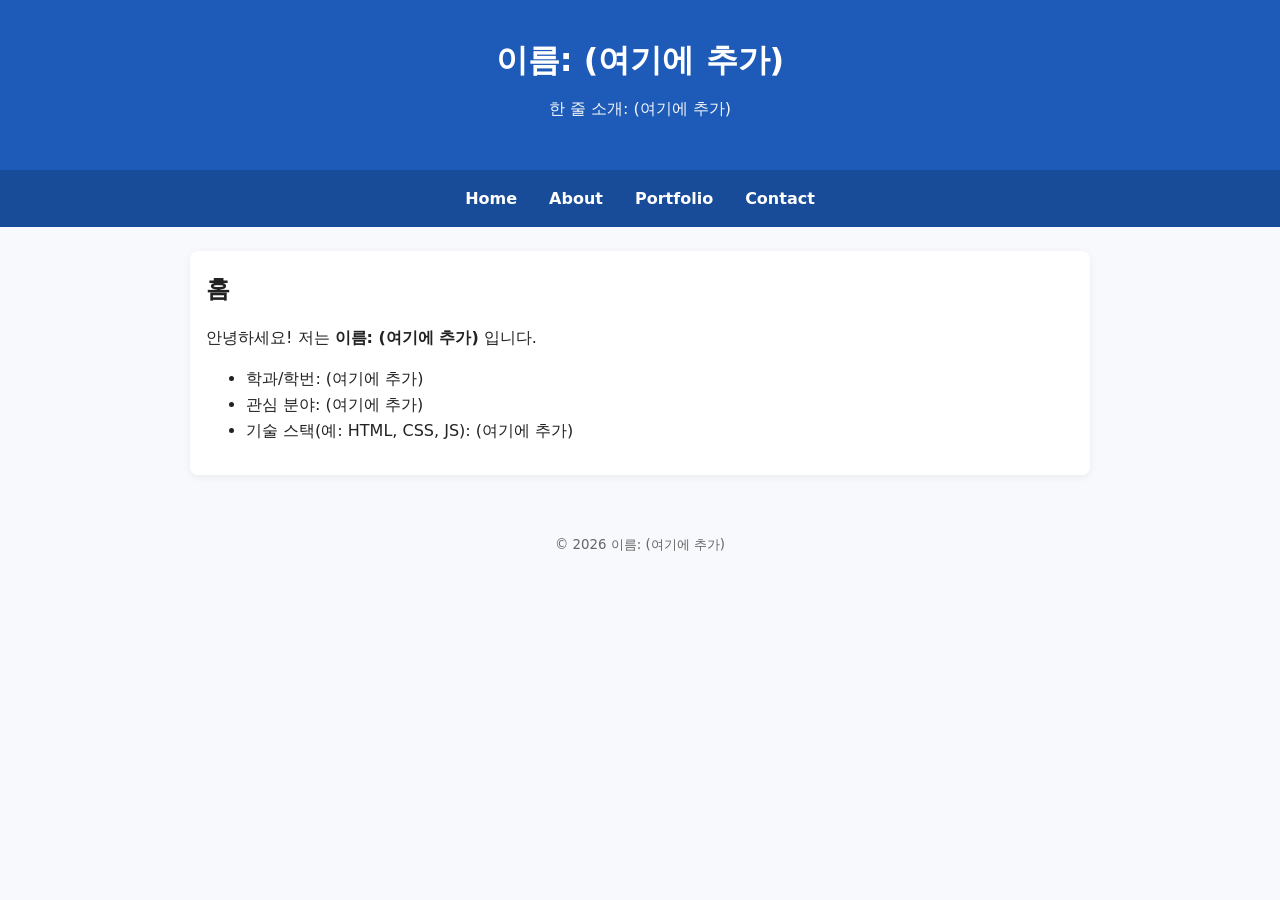
==== index.html @ 3ccd811b "Add files via upload" ====
<!DOCTYPE html>
<html lang="ko">
<head>
  <meta charset="UTF-8" />
  <meta name="viewport" content="width=device-width, initial-scale=1.0"/>
  <title>인터넷활용 실습 템플릿</title>
  <link rel="stylesheet" href="style.css">
</head>
<body>
<header>
  <h1>이름: (여기에 추가)</h1>
  <p class="subtitle">한 줄 소개: (여기에 추가)</p>
</header>
<nav>
  <a href="index.html">Home</a>
  <a href="about.html">About</a>
  <a href="portfolio.html">Portfolio</a>
  <a href="contact.html">Contact</a>
</nav>
<main class="container">
<section>
  <h2>홈</h2>
  <p>안녕하세요! 저는 <strong>이름: (여기에 추가)</strong> 입니다.</p>
  <ul>
    <li>학과/학번: (여기에 추가)</li>
    <li>관심 분야: (여기에 추가)</li>
    <li>기술 스택(예: HTML, CSS, JS): (여기에 추가)</li>
  </ul>
</section>
</main>
<footer>
  <small>&copy; <span id="year"></span> 이름: (여기에 추가)</small>
</footer>
<script src="script.js"></script>
</body>
</html>
---- style.css ----
/* =============================================================
   색상 테마는 "여기"에서 바꿉니다. (파랑 계열 기본)
   원하는 색상 코드로 아래 4가지만 바꿔보세요.
   ------------------------------------------------------------- */
:root {
  --primary: #1e5bb8;      /* 메인 포인트 색상 */
  --primary-dark: #194c98; /* 호버/진한 포인트 */
  --bg: #f7f9fc;           /* 전체 배경 색 */
  --text: #222222;         /* 본문 글자 색 */
}
/* ============================================================= */

* { box-sizing: border-box; }
body {
  margin: 0;
  font-family: system-ui, -apple-system, "Segoe UI", Roboto, "Noto Sans KR", Arial, sans-serif;
  background: var(--bg);
  color: var(--text);
  line-height: 1.6;
}

header {
  padding: 2rem 1rem;
  text-align: center;
  background: var(--primary);
  color: #ffffff;
}
header .subtitle { margin-top: .25rem; opacity: .95; }

nav {
  background: var(--primary-dark);
  display: flex;
  gap: 1rem;
  padding: .75rem 1rem;
  justify-content: center;
  flex-wrap: wrap;
}
nav a {
  color: #ffffff;
  text-decoration: none;
  font-weight: 600;
  padding: .25rem .5rem;
}
nav a:hover { text-decoration: underline; }

.container {
  max-width: 900px;
  margin: 1.5rem auto;
  padding: 1rem;
  background: #ffffff;
  border-radius: 8px;
  box-shadow: 0 2px 8px rgba(0,0,0,.06);
}

section { margin-bottom: 1rem; }
h1, h2, h3 { margin: .2rem 0 .6rem; }

.contact-form {
  display: grid;
  grid-template-columns: 1fr;
  gap: .5rem;
  margin-top: 1rem;
}
input, textarea {
  width: 100%;
  padding: .6rem;
  border: 1px solid #ddd;
  border-radius: 6px;
  font: inherit;
}
button {
  padding: .6rem .8rem;
  border: none;
  border-radius: 6px;
  background: var(--primary);
  color: #fff;
  cursor: pointer;
  font-weight: 600;
}
button:hover { background: var(--primary-dark); }

footer {
  text-align: center;
  padding: 2rem 1rem;
  color: #666;
}

@media (max-width: 600px) {
  header h1 { font-size: 1.25rem; }
  .container { margin: 1rem; padding: .75rem; }
}
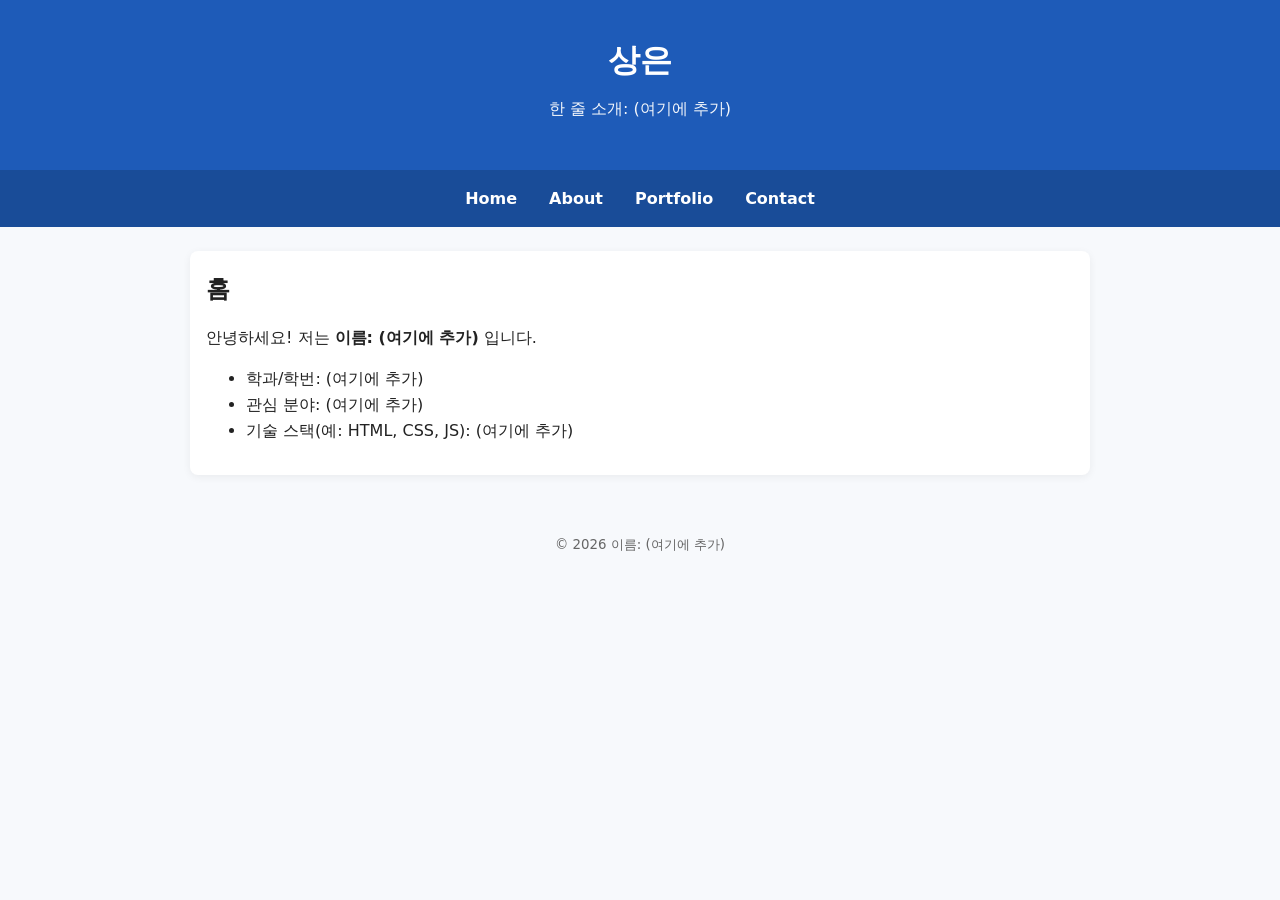
==== commit 53dc72cd: "Update index.html" ====
--- a/index.html
+++ b/index.html
@@ -8,7 +8,7 @@
 </head>
 <body>
 <header>
-  <h1>이름: (여기에 추가)</h1>
+  <h1>상은</h1>
   <p class="subtitle">한 줄 소개: (여기에 추가)</p>
 </header>
 <nav>
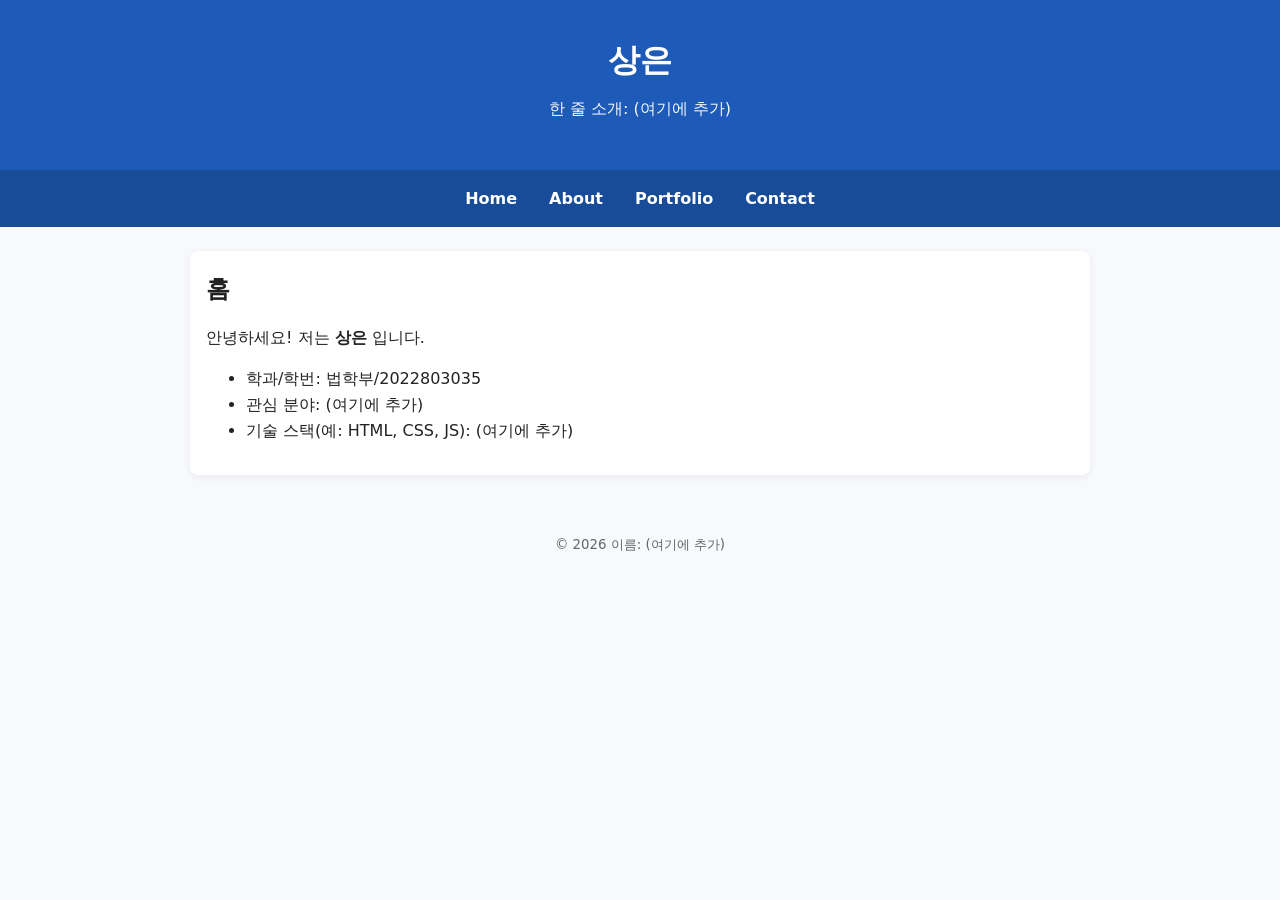
==== commit ab292de7: "Update index.html" ====
--- a/index.html
+++ b/index.html
@@ -20,9 +20,9 @@
 <main class="container">
 <section>
   <h2>홈</h2>
-  <p>안녕하세요! 저는 <strong>이름: (여기에 추가)</strong> 입니다.</p>
+  <p>안녕하세요! 저는 <strong>상은</strong> 입니다.</p>
   <ul>
-    <li>학과/학번: (여기에 추가)</li>
+    <li>학과/학번: 법학부/2022803035</li>
     <li>관심 분야: (여기에 추가)</li>
     <li>기술 스택(예: HTML, CSS, JS): (여기에 추가)</li>
   </ul>
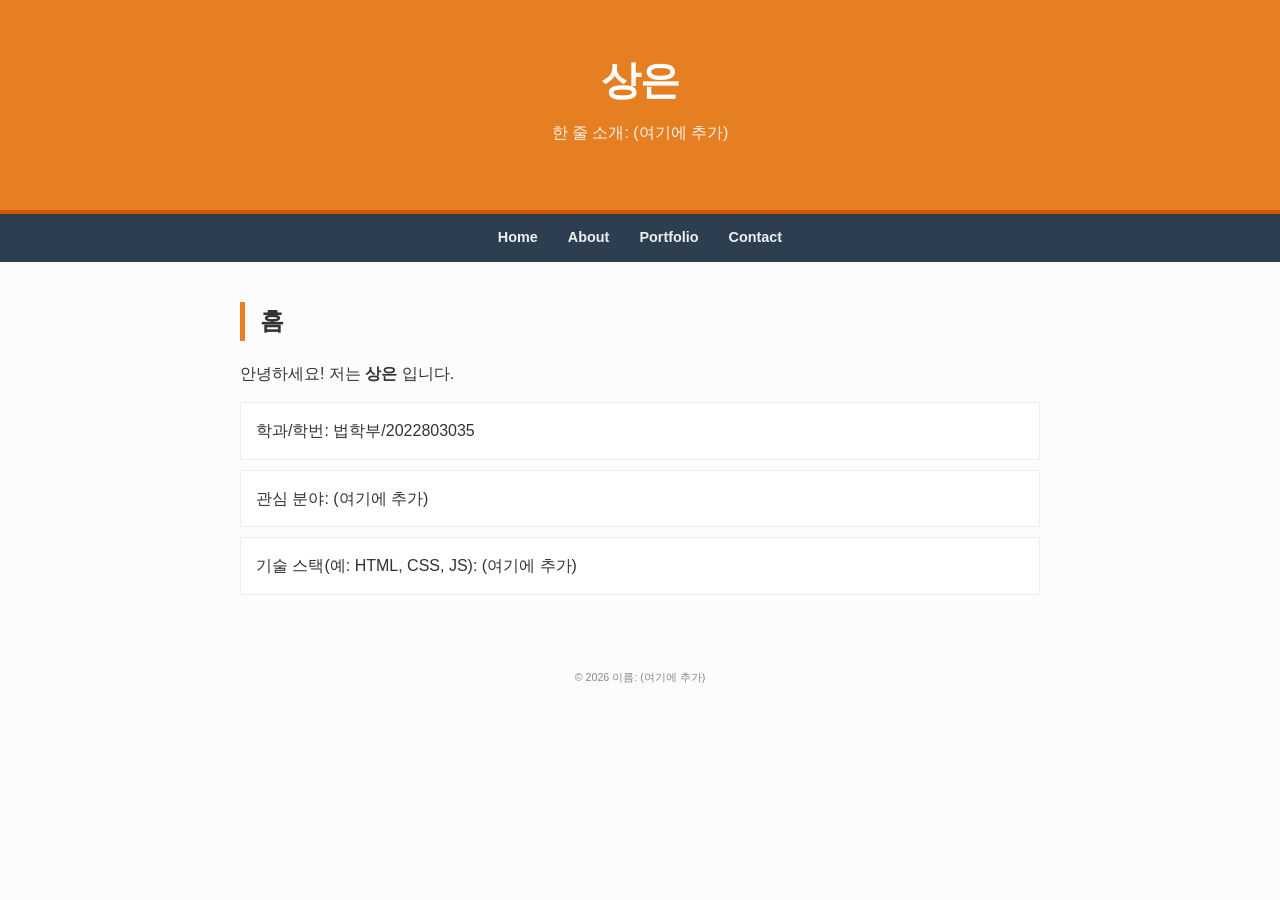
==== commit ba7a178e: "Update index.html" ====
--- a/index.html
+++ b/index.html
@@ -4,7 +4,7 @@
   <meta charset="UTF-8" />
   <meta name="viewport" content="width=device-width, initial-scale=1.0"/>
   <title>인터넷활용 실습 템플릿</title>
-  <link rel="stylesheet" href="style.css">
+  <link rel="stylesheet" href="t.css">
 </head>
 <body>
 <header>
--- a/t.css
+++ b/t.css
@@ -0,0 +1,86 @@
+/* 기본 설정 */
+body {
+  margin: 0;
+  padding: 0;
+  font-family: 'Noto Sans KR', sans-serif; /* 단정하고 날카로운 서체 */
+  line-height: 1.6;
+  color: #333;
+  background-color: #fcfcfc;
+}
+
+/* 헤더: 눈이 편안한 오렌지 톤 */
+header {
+  background-color: #E67E22; /* 채도를 살짝 낮춘 주황색 */
+  color: white;
+  padding: 3rem 1rem;
+  text-align: center;
+  border-bottom: 4px solid #D35400; /* 더 짙은 색으로 날카로운 구분선 */
+}
+
+header h1 {
+  margin: 0;
+  font-size: 2.5rem;
+  letter-spacing: -1px; /* 글자 간격을 좁혀 더 날카로운 인상 */
+  font-weight: 700;
+}
+
+.subtitle {
+  margin-top: 0.5rem;
+  font-weight: 400;
+  opacity: 0.9;
+}
+
+/* 네비게이션 */
+nav {
+  background: #2c3e50;
+  display: flex;
+  justify-content: center;
+  padding: 0.8rem;
+}
+
+nav a {
+  color: #ecf0f1;
+  text-decoration: none;
+  margin: 0 15px;
+  font-size: 0.9rem;
+  font-weight: 700;
+  transition: color 0.3s;
+}
+
+nav a:hover {
+  color: #E67E22;
+}
+
+/* 컨테이너 및 섹션 */
+.container {
+  max-width: 800px;
+  margin: 40px auto;
+  padding: 0 20px;
+}
+
+h2 {
+  border-left: 5px solid #E67E22; /* 포인트 컬러로 단정한 직선 강조 */
+  padding-left: 15px;
+  margin-bottom: 20px;
+  font-size: 1.5rem;
+}
+
+ul {
+  list-style: none;
+  padding: 0;
+}
+
+li {
+  background: #fff;
+  margin-bottom: 10px;
+  padding: 15px;
+  border: 1px solid #eee; /* 깔끔한 박스 라인 */
+}
+
+/* 푸터 */
+footer {
+  text-align: center;
+  padding: 2rem;
+  font-size: 0.8rem;
+  color: #888;
+}
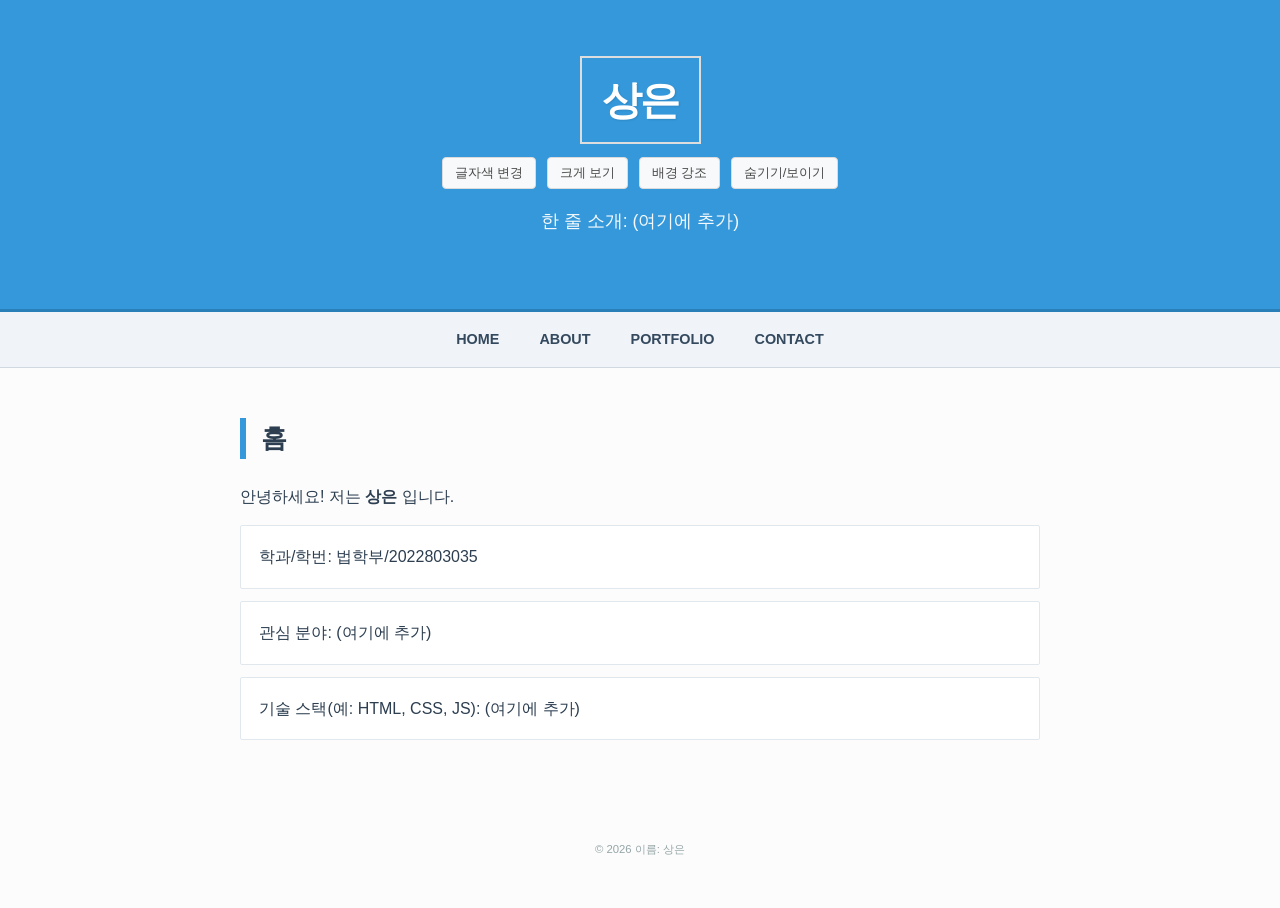
==== commit 98b04901: "Update index.html" ====
--- a/index.html
+++ b/index.html
@@ -5,18 +5,91 @@
   <meta name="viewport" content="width=device-width, initial-scale=1.0"/>
   <title>인터넷활용 실습 템플릿</title>
   <link rel="stylesheet" href="t.css">
+  
+ <style>
+    #target {
+      display: inline-block;
+      padding: 10px 20px;
+      border: 2px solid #ddd;
+      border-radius: 8px
+      margin: 10px 0;
+      transition: all 0.3s ease;
+    }
+    
+    .btn-container {
+      margin-top: 10px;
+      margin-bottom: 15px;
+    }
+    
+    button {
+      padding: 6px 12px;
+      font-size: 13px;
+      margin: 3px;
+      cursor: pointer;
+      background-color: #f8f9fa;
+      border: 1px solid #dbdbdb;
+      border-radius: 4px;
+      color: #4a4a4a;
+      transition: all 0.2s;
+    }
+    
+    button:hover {
+      background-color: #b5c0d0;
+      border-color: #a5b0c0;
+      color: #333;
+    }
+  </style>
+
+  <script>
+    function changeColor() {
+        var obj = document.getElementById("target");
+        obj.style.color = "#1e3a8a"; 
+    }
+
+    function changeSize() {
+        var obj = document.getElementById("target");
+        obj.style.fontSize = "24px";
+    }
+
+    function changeBackground() {
+        var obj = document.getElementById("target");
+        obj.style.backgroundColor = "#e0e7ff"; 
+    }
+
+    function toggleVisibility() {
+        var obj = document.getElementById("target");
+        if (obj.style.visibility === "hidden") {
+            obj.style.visibility = "visible";
+        } else {
+            obj.style.visibility = "hidden";
+        }
+    }
+  </script>
 </head>
 <body>
+
 <header>
-  <h1>상은</h1>
+  <!-- 이름을 타겟(id="target")으로 지정하여 기능이 동작하도록 수정했습니다 -->
+  <h1 id="target">상은</h1>
+  
+  <!-- 이름 바로 아래에 제어 버튼 배치 -->
+  <div class="btn-container">
+    <button onclick="changeColor()">글자색 변경</button>
+    <button onclick="changeSize()">크게 보기</button>
+    <button onclick="changeBackground()">배경 강조</button>
+    <button onclick="toggleVisibility()">숨기기/보이기</button>
+  </div>
+  
   <p class="subtitle">한 줄 소개: (여기에 추가)</p>
 </header>
+
 <nav>
   <a href="index.html">Home</a>
   <a href="about.html">About</a>
   <a href="portfolio.html">Portfolio</a>
   <a href="contact.html">Contact</a>
 </nav>
+
 <main class="container">
 <section>
   <h2>홈</h2>
@@ -28,9 +101,11 @@
   </ul>
 </section>
 </main>
+
 <footer>
-  <small>&copy; <span id="year"></span> 이름: (여기에 추가)</small>
+  <small>&copy; <span id="year"></span> 이름: 상은</small>
 </footer>
+
 <script src="script.js"></script>
 </body>
 </html>
--- a/t.css
+++ b/t.css
@@ -2,67 +2,73 @@
 body {
   margin: 0;
   padding: 0;
-  font-family: 'Noto Sans KR', sans-serif; /* 단정하고 날카로운 서체 */
+  font-family: 'Noto Sans KR', sans-serif;
   line-height: 1.6;
-  color: #333;
+  color: #2C3E50; /* 짙은 네이비 그레이로 가독성 향상 */
   background-color: #fcfcfc;
 }
 
-/* 헤더: 눈이 편안한 오렌지 톤 */
+/* 헤더: 차분하고 맑은 하늘색 */
 header {
-  background-color: #E67E22; /* 채도를 살짝 낮춘 주황색 */
+  background-color: #3498DB; /* 신뢰감을 주는 Sky Blue */
   color: white;
-  padding: 3rem 1rem;
+  padding: 3.5rem 1rem;
   text-align: center;
-  border-bottom: 4px solid #D35400; /* 더 짙은 색으로 날카로운 구분선 */
+  border-bottom: 3px solid #2980B9; /* 하단에 짙은 라인을 주어 경계 명확화 */
 }
 
 header h1 {
   margin: 0;
   font-size: 2.5rem;
-  letter-spacing: -1px; /* 글자 간격을 좁혀 더 날카로운 인상 */
+  letter-spacing: -1.5px; /* 더 날카로운 느낌을 위해 자간 조정 */
   font-weight: 700;
+  text-shadow: 1px 1px 2px rgba(0,0,0,0.1);
 }
 
 .subtitle {
-  margin-top: 0.5rem;
+  margin-top: 0.8rem;
   font-weight: 400;
-  opacity: 0.9;
+  font-size: 1.1rem;
+  opacity: 0.95;
 }
 
-/* 네비게이션 */
+/* 메뉴바: 살짝 푸른끼가 도는 흰색 */
 nav {
-  background: #2c3e50;
+  background: #F0F4F8; /* Alice Blue 계열의 차가운 흰색 */
   display: flex;
   justify-content: center;
-  padding: 0.8rem;
+  padding: 1rem;
+  border-bottom: 1px solid #D1D9E0; /* 얇고 날카로운 구분선 */
 }
 
 nav a {
-  color: #ecf0f1;
+  color: #34495E; /* 어두운 청회색 */
   text-decoration: none;
-  margin: 0 15px;
+  margin: 0 20px;
   font-size: 0.9rem;
   font-weight: 700;
-  transition: color 0.3s;
+  text-transform: uppercase;
+  transition: all 0.2s ease;
 }
 
 nav a:hover {
-  color: #E67E22;
+  color: #3498DB; /* 호버 시 헤더 색상과 통일 */
+  transform: translateY(-1px);
 }
 
-/* 컨테이너 및 섹션 */
+/* 메인 컨텐츠 */
 .container {
   max-width: 800px;
-  margin: 40px auto;
-  padding: 0 20px;
+  margin: 50px auto;
+  padding: 0 25px;
 }
 
 h2 {
-  border-left: 5px solid #E67E22; /* 포인트 컬러로 단정한 직선 강조 */
+  border-left: 6px solid #3498DB; /* 주황색 대신 하늘색 포인트 */
   padding-left: 15px;
-  margin-bottom: 20px;
-  font-size: 1.5rem;
+  margin-bottom: 25px;
+  font-size: 1.6rem;
+  color: #2C3E50;
 }
 
 ul {
@@ -72,15 +78,98 @@
 
 li {
   background: #fff;
-  margin-bottom: 10px;
-  padding: 15px;
-  border: 1px solid #eee; /* 깔끔한 박스 라인 */
+  margin-bottom: 12px;
+  padding: 18px;
+  border: 1px solid #E1E8ED; /* 연한 블루그레이 테두리 */
+  border-radius: 2px; /* 아주 약간만 깎아서 단정한 느낌 유지 */
 }
 
 /* 푸터 */
 footer {
   text-align: center;
-  padding: 2rem;
-  font-size: 0.8rem;
-  color: #888;
+  padding: 3rem 1rem;
+  font-size: 0.85rem;
+  color: #95A5A6;
 }
+
+nav a {
+  display: inline-block; /* 크기 변화를 자연스럽게 만들기 위해 필요 */
+  transition: transform 0.2s ease; /* 애니메이션 속도 제어 */
+}
+
+/* 기존 공통 스타일 유지... (header, nav 등) */
+
+/* Contact 전용 스타일 */
+.contact-info {
+  list-style: none;
+  padding: 0;
+  margin-bottom: 30px;
+}
+
+.contact-form {
+  background-color: #ffffff;
+  padding: 30px;
+  border-radius: 20px; /* 전체 폼을 둥글게 */
+  border: 1px solid #D1D9E0;
+  box-shadow: 0 4px 15px rgba(0,0,0,0.05);
+}
+
+.form-group {
+  display: flex;
+  flex-direction: column; /* 위아래 배치 */
+  margin-bottom: 20px;
+}
+
+.form-group label {
+  font-weight: 700;
+  margin-bottom: 8px;
+  color: #34495E;
+  font-size: 0.9rem;
+}
+
+/* 입력창 공통 스타일 */
+input[type="text"], .letter-style {
+  width: 100%;
+  padding: 15px;
+  border: 2px solid #F0F4F8; /* 메뉴바와 비슷한 연한 푸른색 */
+  background-color: #F0F4F8; /* 배경색도 메뉴바와 통일 */
+  border-radius: 12px; /* 입력창도 둥글게 */
+  font-family: 'Noto Sans KR', sans-serif;
+  box-sizing: border-box;
+  outline: none;
+  transition: border 0.3s;
+}
+
+input[type="text"]:focus, .letter-style:focus {
+  border: 2px solid #3498DB; /* 포커스 시 하늘색 포인트 */
+}
+
+/* 편지지 모양 메시지 창 */
+.letter-style {
+  line-height: 2; /* 줄 간격을 넓게 */
+  background-image: linear-gradient(#D1D9E0 1px, transparent 1px); /* 가로선 효과 */
+  background-size: 100% 2em; /* 줄 간격에 맞춰 선 배치 */
+  resize: none; /* 크기 조절 비활성화로 모양 유지 */
+}
+
+/* 전송 버튼 */
+button[type="submit"] {
+  width: 100%;
+  padding: 15px;
+  background-color: #3498DB;
+  color: white;
+  border: none;
+  border-radius: 12px;
+  font-weight: 700;
+  cursor: pointer;
+  transition: background 0.3s;
+}
+
+button[type="submit"]:hover {
+  background-color: #2980B9;
+}
+
+nav a:hover {
+  transform: scale(1.15); /* 마우스 올렸을 때 1.15배 커짐 */
+  color: #3498DB; /* 글자색도 함께 변하면 더 명확합니다 */
+}
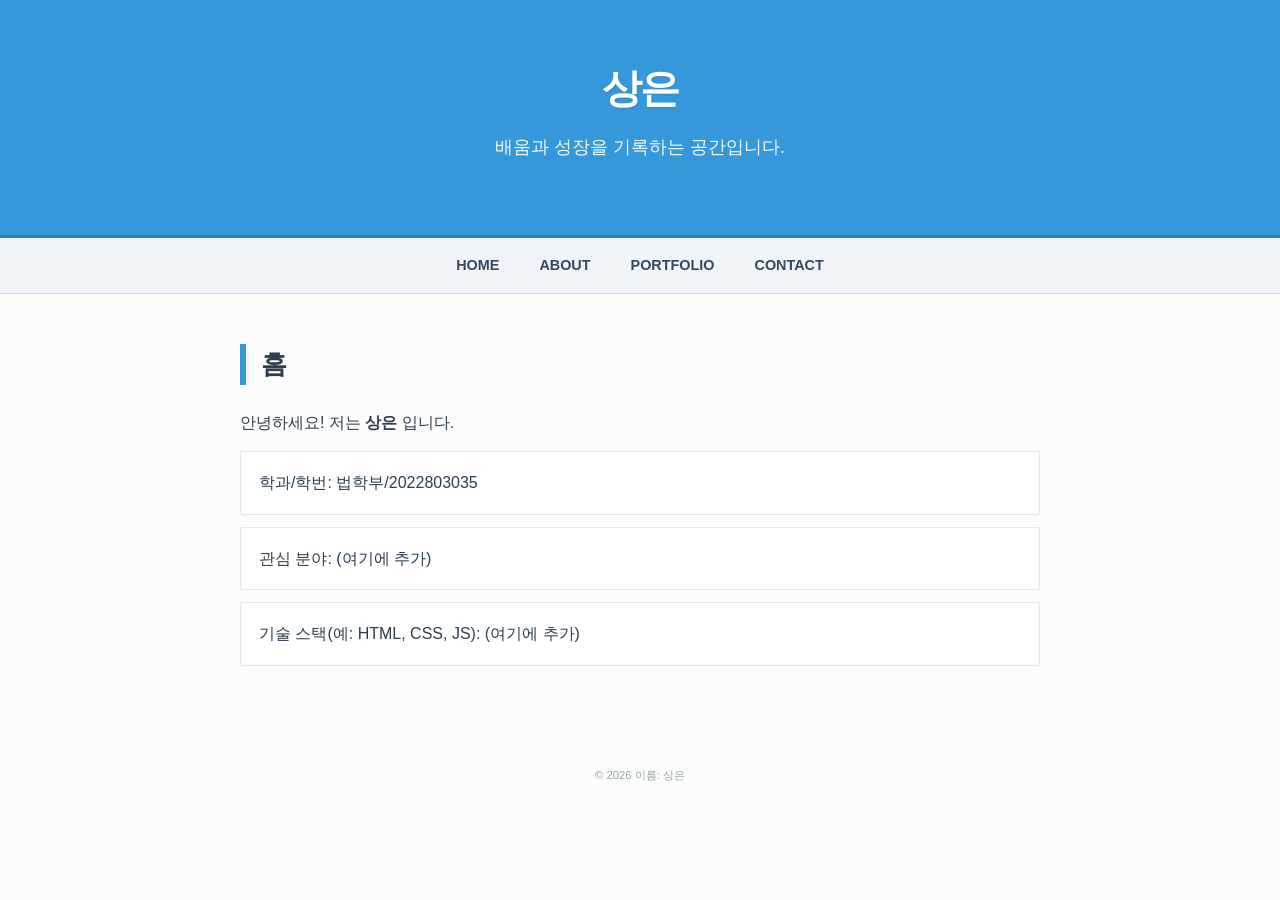
==== commit 7ccd7fc7: "Update index.html" ====
--- a/index.html
+++ b/index.html
@@ -1,111 +1,44 @@
 <!DOCTYPE html>
 <html lang="ko">
+
 <head>
   <meta charset="UTF-8" />
-  <meta name="viewport" content="width=device-width, initial-scale=1.0"/>
+  <meta name="viewport" content="width=device-width, initial-scale=1.0" />
   <title>인터넷활용 실습 템플릿</title>
   <link rel="stylesheet" href="t.css">
-  
- <style>
-    #target {
-      display: inline-block;
-      padding: 10px 20px;
-      border: 2px solid #ddd;
-      border-radius: 8px
-      margin: 10px 0;
-      transition: all 0.3s ease;
-    }
-    
-    .btn-container {
-      margin-top: 10px;
-      margin-bottom: 15px;
-    }
-    
-    button {
-      padding: 6px 12px;
-      font-size: 13px;
-      margin: 3px;
-      cursor: pointer;
-      background-color: #f8f9fa;
-      border: 1px solid #dbdbdb;
-      border-radius: 4px;
-      color: #4a4a4a;
-      transition: all 0.2s;
-    }
-    
-    button:hover {
-      background-color: #b5c0d0;
-      border-color: #a5b0c0;
-      color: #333;
-    }
-  </style>
+</head>
 
-  <script>
-    function changeColor() {
-        var obj = document.getElementById("target");
-        obj.style.color = "#1e3a8a"; 
-    }
-
-    function changeSize() {
-        var obj = document.getElementById("target");
-        obj.style.fontSize = "24px";
-    }
-
-    function changeBackground() {
-        var obj = document.getElementById("target");
-        obj.style.backgroundColor = "#e0e7ff"; 
-    }
-
-    function toggleVisibility() {
-        var obj = document.getElementById("target");
-        if (obj.style.visibility === "hidden") {
-            obj.style.visibility = "visible";
-        } else {
-            obj.style.visibility = "hidden";
-        }
-    }
-  </script>
-</head>
 <body>
 
-<header>
-  <!-- 이름을 타겟(id="target")으로 지정하여 기능이 동작하도록 수정했습니다 -->
-  <h1 id="target">상은</h1>
-  
-  <!-- 이름 바로 아래에 제어 버튼 배치 -->
-  <div class="btn-container">
-    <button onclick="changeColor()">글자색 변경</button>
-    <button onclick="changeSize()">크게 보기</button>
-    <button onclick="changeBackground()">배경 강조</button>
-    <button onclick="toggleVisibility()">숨기기/보이기</button>
-  </div>
-  
-  <p class="subtitle">한 줄 소개: (여기에 추가)</p>
-</header>
+  <header>
+    <h1>상은</h1>
+    <p class="subtitle">배움과 성장을 기록하는 공간입니다.</p>
+  </header>
 
-<nav>
-  <a href="index.html">Home</a>
-  <a href="about.html">About</a>
-  <a href="portfolio.html">Portfolio</a>
-  <a href="contact.html">Contact</a>
-</nav>
+  <nav>
+    <a href="index.html">Home</a>
+    <a href="about.html">About</a>
+    <a href="portfolio.html">Portfolio</a>
+    <a href="contact.html">Contact</a>
+  </nav>
 
-<main class="container">
-<section>
-  <h2>홈</h2>
-  <p>안녕하세요! 저는 <strong>상은</strong> 입니다.</p>
-  <ul>
-    <li>학과/학번: 법학부/2022803035</li>
-    <li>관심 분야: (여기에 추가)</li>
-    <li>기술 스택(예: HTML, CSS, JS): (여기에 추가)</li>
-  </ul>
-</section>
-</main>
+  <main class="container">
+    <section>
+      <h2>홈</h2>
+      <p>안녕하세요! 저는 <strong>상은</strong> 입니다.</p>
+      <ul>
+        <li>학과/학번: 법학부/2022803035</li>
+        <li>관심 분야: (여기에 추가)</li>
+        <li>기술 스택(예: HTML, CSS, JS): (여기에 추가)</li>
+      </ul>
+    </section>
+  </main>
 
-<footer>
-  <small>&copy; <span id="year"></span> 이름: 상은</small>
-</footer>
+  <footer>
+    <small>&copy; <span id="year"></span> 이름: 상은</small>
+  </footer>
 
-<script src="script.js"></script>
+  <script src="script.js"></script>
 </body>
+
 </html>
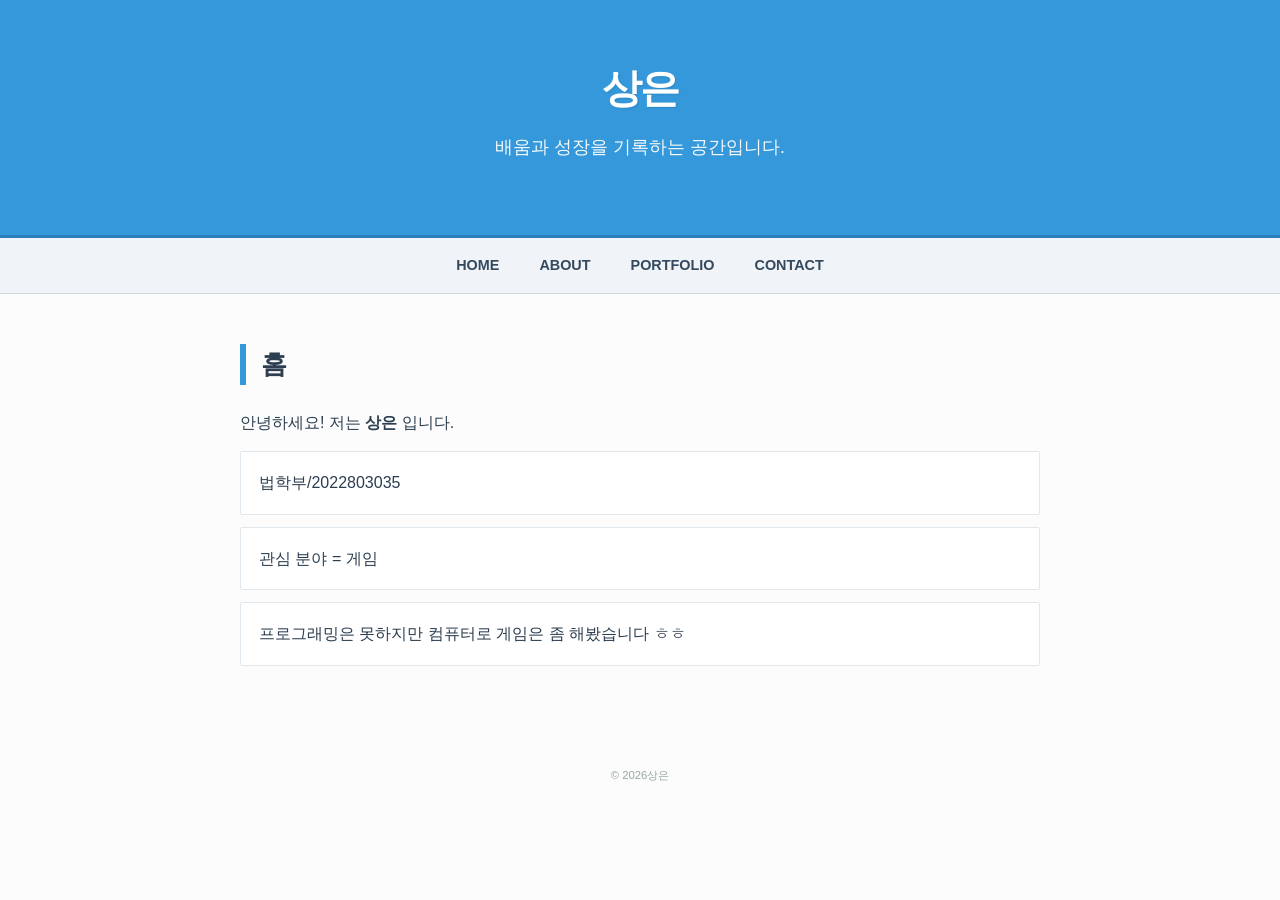
==== commit c4f41a6c: "Add files via upload" ====
--- a/index.html
+++ b/index.html
@@ -27,15 +27,15 @@
       <h2>홈</h2>
       <p>안녕하세요! 저는 <strong>상은</strong> 입니다.</p>
       <ul>
-        <li>학과/학번: 법학부/2022803035</li>
-        <li>관심 분야: (여기에 추가)</li>
-        <li>기술 스택(예: HTML, CSS, JS): (여기에 추가)</li>
+        <li>법학부/2022803035</li>
+        <li>관심 분야 = 게임</li>
+        <li>프로그래밍은 못하지만 컴퓨터로 게임은 좀 해봤습니다 ㅎㅎ</li>
       </ul>
     </section>
   </main>
 
   <footer>
-    <small>&copy; <span id="year"></span> 이름: 상은</small>
+    <small>&copy; <span id="year"></span>상은</small>
   </footer>
 
   <script src="script.js"></script>
